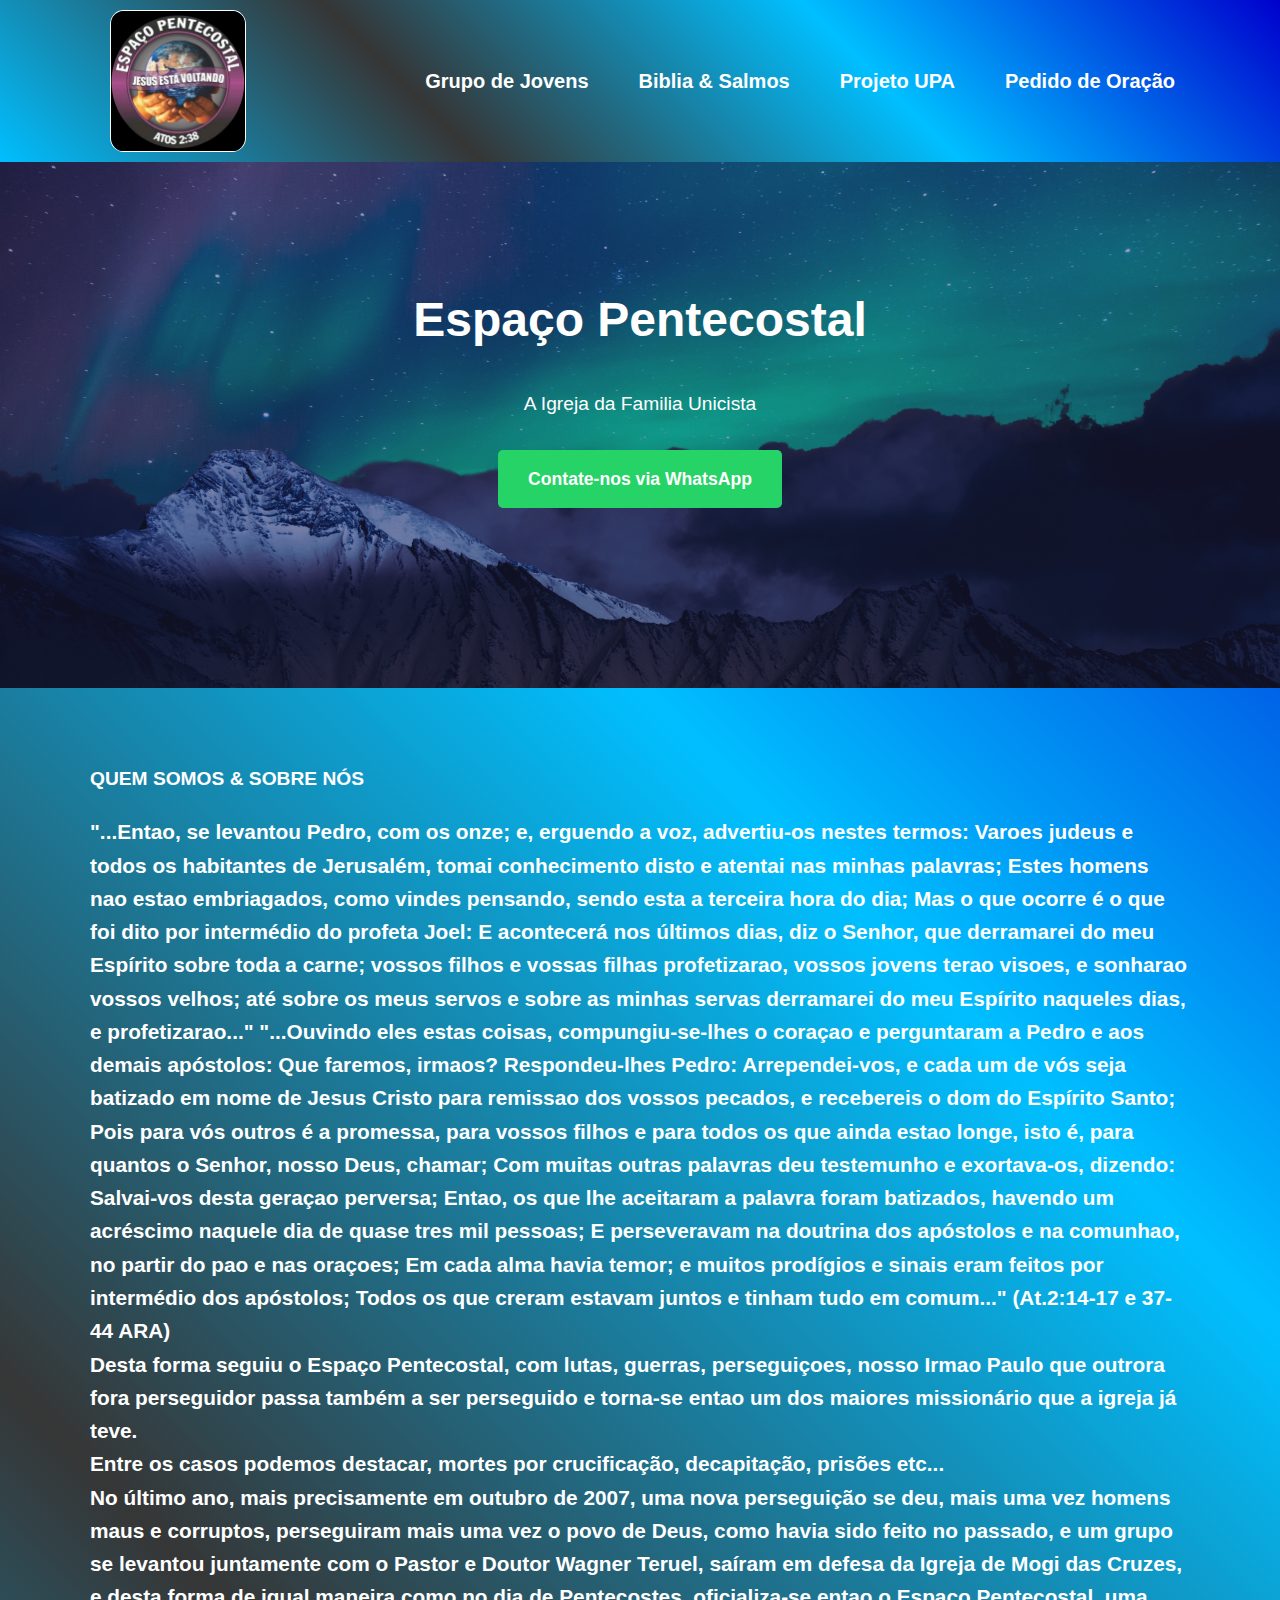
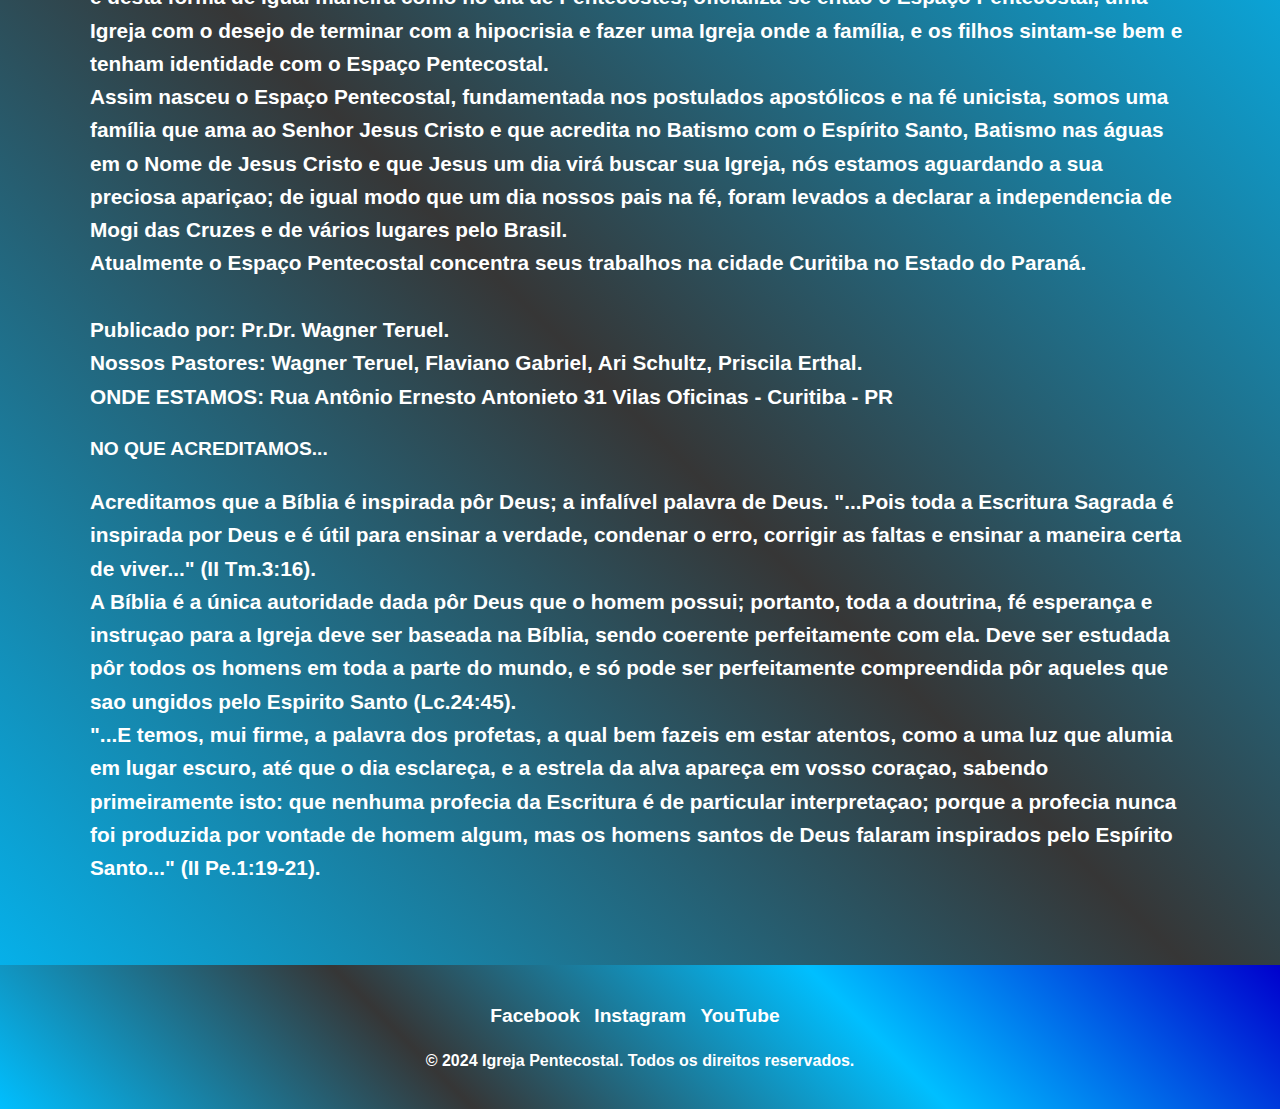
==== index.html @ dd47443b "primeiro upluad" ====
<!DOCTYPE html>
<html lang="pt-br">
<head>
    <meta charset="UTF-8">
    <meta name="viewport" content="width=device-width, initial-scale=1.0">
    <meta name="description" content="Espaço Pentecostal - Igreja da Família Unicista em Curitiba, PR. Conheça nossa história, nossas crenças e participe das nossas atividades. Contate-nos via WhatsApp!">
    <meta name="keywords" content="Igreja Pentecostal, Espaço Pentecostal, Igreja Unicista, Curitiba, Família Cristã, Batismo, Espírito Santo, Fé Cristã, Jesus Cristo">
    <meta name="author" content="Espaço Pentecostal">
    <meta property="og:title" content="Espaço Pentecostal - Igreja da Família Unicista em Curitiba">
    <meta property="og:description" content="Participe do Espaço Pentecostal, uma igreja unicista em Curitiba que acredita na família, no batismo com o Espírito Santo, e na volta de Jesus Cristo.">
    <meta property="og:image" content="https://espacopentecostal.vercel.app/imagens/logo.jpeg">
    <meta property="og:url" content="https://espacopentecostal.vercel.app">
    <meta property="og:type" content="website">
    <meta name="twitter:card" content="summary_large_image">
    <meta name="twitter:title" content="Espaço Pentecostal - Igreja da Família Unicista em Curitiba">
    <meta name="twitter:description" content="Conheça o Espaço Pentecostal em Curitiba e participe das nossas atividades religiosas. Contate-nos via WhatsApp!">
    <meta name="twitter:image" content="https://espacopentecostal.vercel.app/imagens/logo.jpeg">
    <title>Espaço Pentecostal</title>
    <link rel="stylesheet" href="styles.css">
    <style>
        /* Estilos gerais */
        body {
            font-family: 'Arial', sans-serif;
            line-height: 1.6;
            margin: 0;
            padding: 0;
            background: linear-gradient(45deg,   #00BFFF, #363636, #00BFFF, #0000CD);
        }

        .container {
            max-width: 1100px;
            margin: 0 auto;
            padding: 0 20px;
        }
         .sobre h2{
            color: white;
            font-size: 1.2em;
         }
         .sobre p{
            color: white;
            font-size: 1.3em;
         }

        header {
            background: linear-gradient(45deg,  #00BFFF, #363636, #00BFFF, #0000CD);
            color: #fff;
            padding: 10px 0;
            width: 100%;
            position: fixed;
            top: 0;
            left: 0;
            z-index: 1000;
        }

        .header-content {
            display: flex;
            align-items: center;
            justify-content: space-between;
        }

        header img {
            height: 140px; /* Tamanho ajustado para o logo */
            margin-left: 20px;
            border-radius: 10%;
            border: 1px solid white;
        }

        nav ul {
            list-style-type: none;
            margin: 0;
            padding: 0;
            display: flex;
        }

        nav ul li {
            margin-left: 20px;
        }

        nav ul li a {
            color: #fff;
            text-decoration: none;
            font-weight: bold;
            font-size: 20px;
            padding: 10px 15px;
            transition: background-color 0.3s ease;
        }

        nav ul li a:hover {
            background-color: #555;
        }

        .banner {
            background-image: url('./images/banner.png');
            background-size: cover;
            background-position: center;
            color: #fff;
            text-align: center;
            padding: 180px 0;
            margin-top: 70px; /* Espaço para o header fixo */
        }

        .banner h1 {
            font-size: 3em;
            margin-bottom: 30px;
            color: white;
        }

        .banner p {
            font-size: 1.2em;
            margin-bottom: 30px;
            color: white;
        }

        .whatsapp-button {
            display: inline-block;
            background-color: #25D366;
            color: #fff;
            font-size: 1.1em;
            font-weight: bold;
            padding: 15px 30px;
            text-decoration: none;
            border-radius: 5px;
            transition: background-color 0.3s ease;
        }

        .whatsapp-button:hover {
            background-color: #128C7E;
        }

        /* Estilos adicionais conforme necessário */
        section {
            padding: 60px 0;
        }

        footer {
            background: linear-gradient(45deg,   #00BFFF, #363636, #00BFFF, #0000CD);
            color: #fff;
            padding: 20px 0;
            text-align: center;
            position: relative;
            bottom: 0;
            width: 100%;
        }

        .social-links {
            list-style-type: none;
            padding: 0;
            margin-bottom: 10px;
        }

        .social-links li {
            display: inline-block;
            margin-right: 10px;
        }

        .social-links li a {
            color: #fff;
            text-decoration: none;
            font-size: 1.2em;
            font-weight: bold;
            transition: color 0.3s ease;
        }

        .social-links li a:hover {
            color: #bbb;
        }

        /* Estilos responsivos */
        @media (max-width: 768px) {
            .header-content {
                flex-direction: column;
                align-items: center;
            }

            header img {
                height: 150px; /* Aumentando o tamanho do logo na versão mobile */
            }

            nav ul {
                flex-direction: column;
                align-items: center;
            }

            nav ul li {
                margin-left: 0;
                margin-top: 10px;
            }
            nav ul li a{
                font-size: 1.3em;
                font-weight: bold;
            }
              .banner {
        padding: 240px 20px 150px; /* Aumentar o padding superior */
    }
            .banner h1 {
                font-size: 2.5em;
            }
            .banner{
                margin-top: 140px;
            }
            .banner p {
                font-size: 1.4em;
                font-weight: bold;
            }

            .whatsapp-button {
                font-size: 1.2em;
                padding: 10px 20px;
                font-weight: bold;
            }
            .whatsapp-button a{
                font-weight: bold;
            }
        }
    </style>
</head>
<body>
    <header>
        <div class="container header-content">
            <img src="images/logo.jpeg" alt="Logo da Igreja Pentecostal">
            <nav>
                <ul>
                    <li><a href="jovens.html">Grupo de Jovens</a></li>
                     <li><a href="https://www.bibliaon.com/">Biblia & Salmos</a></li>
                    <li><a href="upa.html">Projeto UPA</a></li>
                    <li><a href="oracao.html">Pedido de Oração</a></li>
                </ul>
            </nav>
        </div>
    </header>

    <section id="inicio" class="banner">
        <div class="container">
            <h1>Espaço Pentecostal</h1>
            <p>A Igreja da Familia Unicista</p>
            <a href="https://wa.me/554187251723" class="whatsapp-button"><strong>Contate-nos via WhatsApp</strong></a>
        </div>
    </section>

    <section id="sobre" class="sobre">
        <div class="container">
            <h2>QUEM SOMOS & SOBRE NÓS</h2>
            <p><b>"...Entao, se levantou Pedro, com os onze; e, erguendo a voz, advertiu-os nestes termos: Varoes judeus e todos os habitantes de Jerusalém, tomai conhecimento disto e atentai nas minhas palavras; Estes homens nao estao embriagados, como vindes pensando, sendo esta a terceira hora do dia; Mas o que ocorre é o que foi dito por intermédio do profeta Joel: E acontecerá nos últimos dias, diz o Senhor, que derramarei do meu Espírito sobre toda a carne; vossos filhos e vossas filhas profetizarao, vossos jovens terao visoes, e sonharao vossos velhos; até sobre os meus servos e sobre as minhas servas derramarei do meu Espírito naqueles dias, e profetizarao..." "...Ouvindo eles estas coisas, compungiu-se-lhes o coraçao e perguntaram a Pedro e aos demais apóstolos: Que faremos, irmaos? Respondeu-lhes Pedro: Arrependei-vos, e cada um de vós seja batizado em nome de Jesus Cristo para remissao dos vossos pecados, e recebereis o dom do Espírito Santo; Pois para vós outros é a promessa, para vossos filhos e para todos os que ainda estao longe, isto é, para quantos o Senhor, nosso Deus, chamar; Com muitas outras palavras deu testemunho e exortava-os, dizendo: Salvai-vos desta geraçao perversa; Entao, os que lhe aceitaram a palavra foram batizados, havendo um acréscimo naquele dia de quase tres mil pessoas; E perseveravam na doutrina dos apóstolos e na comunhao, no partir do pao e nas oraçoes; Em cada alma havia temor; e muitos prodígios e sinais eram feitos por intermédio dos apóstolos; Todos os que creram estavam juntos e tinham tudo em comum..." (At.2:14-17 e 37-44 ARA)</br>

            Desta forma seguiu o Espaço Pentecostal, com lutas, guerras, perseguiçoes, nosso Irmao Paulo que outrora fora perseguidor passa também a ser perseguido e torna-se entao um dos maiores missionário que a igreja já teve.</br>

            Entre os casos podemos destacar, mortes por crucificação, decapitação, prisões etc...</br>

            No último ano, mais precisamente em outubro de 2007, uma nova perseguição se deu, mais uma vez homens maus e corruptos, perseguiram mais uma vez o povo de Deus, como havia sido feito no passado, e um grupo se levantou juntamente com o Pastor e Doutor Wagner Teruel, saíram em defesa da Igreja de Mogi das Cruzes, e desta forma de igual maneira como no dia de Pentecostes, oficializa-se entao o Espaço Pentecostal, uma Igreja com o desejo de terminar com a hipocrisia e fazer uma Igreja onde a família, e os filhos sintam-se bem e tenham identidade com o Espaço Pentecostal.</br>

            Assim nasceu o Espaço Pentecostal, fundamentada nos postulados apostólicos e na fé unicista, somos uma família que ama ao Senhor Jesus Cristo e que acredita no Batismo com o Espírito Santo, Batismo nas águas em o Nome de Jesus Cristo e que Jesus um dia virá buscar sua Igreja, nós estamos aguardando a sua preciosa apariçao; de igual modo que um dia nossos pais na fé, foram levados a declarar a independencia de Mogi das Cruzes e de vários lugares pelo Brasil.</br>

            Atualmente o Espaço Pentecostal concentra seus trabalhos na cidade Curitiba no Estado do Paraná.</br>

            </br>

            Publicado por: Pr.Dr. Wagner Teruel.</br>
            Nossos Pastores: Wagner Teruel, Flaviano Gabriel, Ari Schultz, Priscila Erthal.</br>
                           


            ONDE ESTAMOS: Rua Antônio Ernesto Antonieto 31 Vilas Oficinas - Curitiba - PR</br></p>
            <h2>NO QUE ACREDITAMOS...</h2>
            <p>Acreditamos que a Bíblia é inspirada pôr Deus; a infalível palavra de Deus. "...Pois toda a Escritura Sagrada é inspirada por Deus e é útil para ensinar a verdade, condenar o erro, corrigir as faltas e ensinar a maneira certa de viver..." (II Tm.3:16).</BR>

 

            A Bíblia é a única autoridade dada pôr Deus que o homem possui; portanto, toda a doutrina, fé esperança e instruçao para a Igreja deve ser baseada na Bíblia, sendo coerente perfeitamente com ela. Deve ser estudada pôr todos os homens em toda a parte do mundo, e só pode ser perfeitamente compreendida pôr aqueles que sao ungidos pelo Espirito Santo (Lc.24:45).</br>

            "...E temos, mui firme, a palavra dos profetas, a qual bem fazeis em estar atentos, como a uma luz que alumia em lugar escuro, até que o dia esclareça, e a estrela da alva apareça em vosso coraçao, sabendo primeiramente isto: que nenhuma profecia da Escritura é de particular interpretaçao; porque a profecia nunca foi produzida por vontade de homem algum, mas os homens santos de Deus falaram inspirados pelo Espírito Santo..." (II Pe.1:19-21).<b></p>

        </div>
    </section>

    <!-- Outras seções como Eventos, Contato, etc. -->

    <footer>
        <div class="container">
            <ul class="social-links">
                <li><a href="https://www.facebook.com/espacopentecostal?mibextid=qi2Omg&rdid=CN5xt7NSAdvF1XGY&share_url=https%3A%2F%2Fwww.facebook.com%2Fshare%2FQw2K4eEjnWtAxJ1s%2F%3Fmibextid%3Dqi2Omg">Facebook</a></li>
                <li><a href="https://www.instagram.com/espacopentecostal?igsh=MWxrcHk2eGZkbDVtMw==">Instagram</a></li>
                <li><a href="https://www.youtube.com/@espacopentecostal5016">YouTube</a></li>
            </ul>
            <p>&copy; 2024 Igreja Pentecostal. Todos os direitos reservados.</p>
        </div>
    </footer>

    <script src="script.js"></script>
</body>
</html>
---- styles.css ----
/* Estilos gerais */
body {
    font-family: 'Arial', sans-serif;
    line-height: 1.6;
    margin: 0;
    padding: 0;
    background-color: #f2f2f2;
}

.container {
    max-width: 1100px;
    margin: 0 auto;
    padding: 0 20px;
}

header {
    background-color: linear-gradient(45deg, #000000, #363636, #00BFFF,#0000CD);
    color: #fff;
    padding: 10px 0;
    position: fixed;
    width: 100%;
    top: 0;
    z-index: 1000;
}

header img {
    height: 140px; /* Ajuste conforme o tamanho do seu logo */
    margin-left: 20px;
    border-radius: 10%;
    border: 1px solid white;
}

nav ul {
    list-style-type: none;
    margin: 0;
    padding: 0;
    text-align: right;
}

nav ul li {
    display: inline;
    margin-left: 20px;
}

nav ul li a {
    color: #fff;
    text-decoration: none;
    
    font-weight: bold;
    padding: 10px 15px;
    transition: background-color 0.3s ease;
}

nav ul li a:hover {
    background-color: #555;
}

.banner {
    background-image: url('./images/banner.png');
    background-size: cover;
    background-position: center;
    color: #fff;
    text-align: center;
    padding: 180px 0;
}

.banner h1 {
    font-size: 3em;
    margin-bottom: 30px;
    color: white;
}

.banner p {
    font-size: 1.2em;
    margin-bottom: 30px;
    color: white;
}

.whatsapp-button {
    display: inline-block;
    background-color: #25D366;
    color: #fff;
    font-size: 1.1em;
    padding: 15px 30px;
    text-decoration: none;
    border-radius: 5px;
    transition: background-color 0.3s ease;
}

.whatsapp-button:hover {
    background-color: #128C7E;
}

/* Estilos adicionais conforme necessário */

footer {
    background-color: #00008B;
    color: #fff;
    padding: 20px 0;
    text-align: center;
    position: relative;
    bottom: 0;
    width: 100%;
}

.social-links {
    list-style-type: none;
    padding: 0;
}

.social-links li {
    display: inline-block;
    margin-right: 10px;
}

.social-links li a {
    color: #fff;
    text-decoration: none;
    font-size: 1.2em;
    transition: color 0.3s ease;
}

.social-links li a:hover {
    color: #bbb;
}
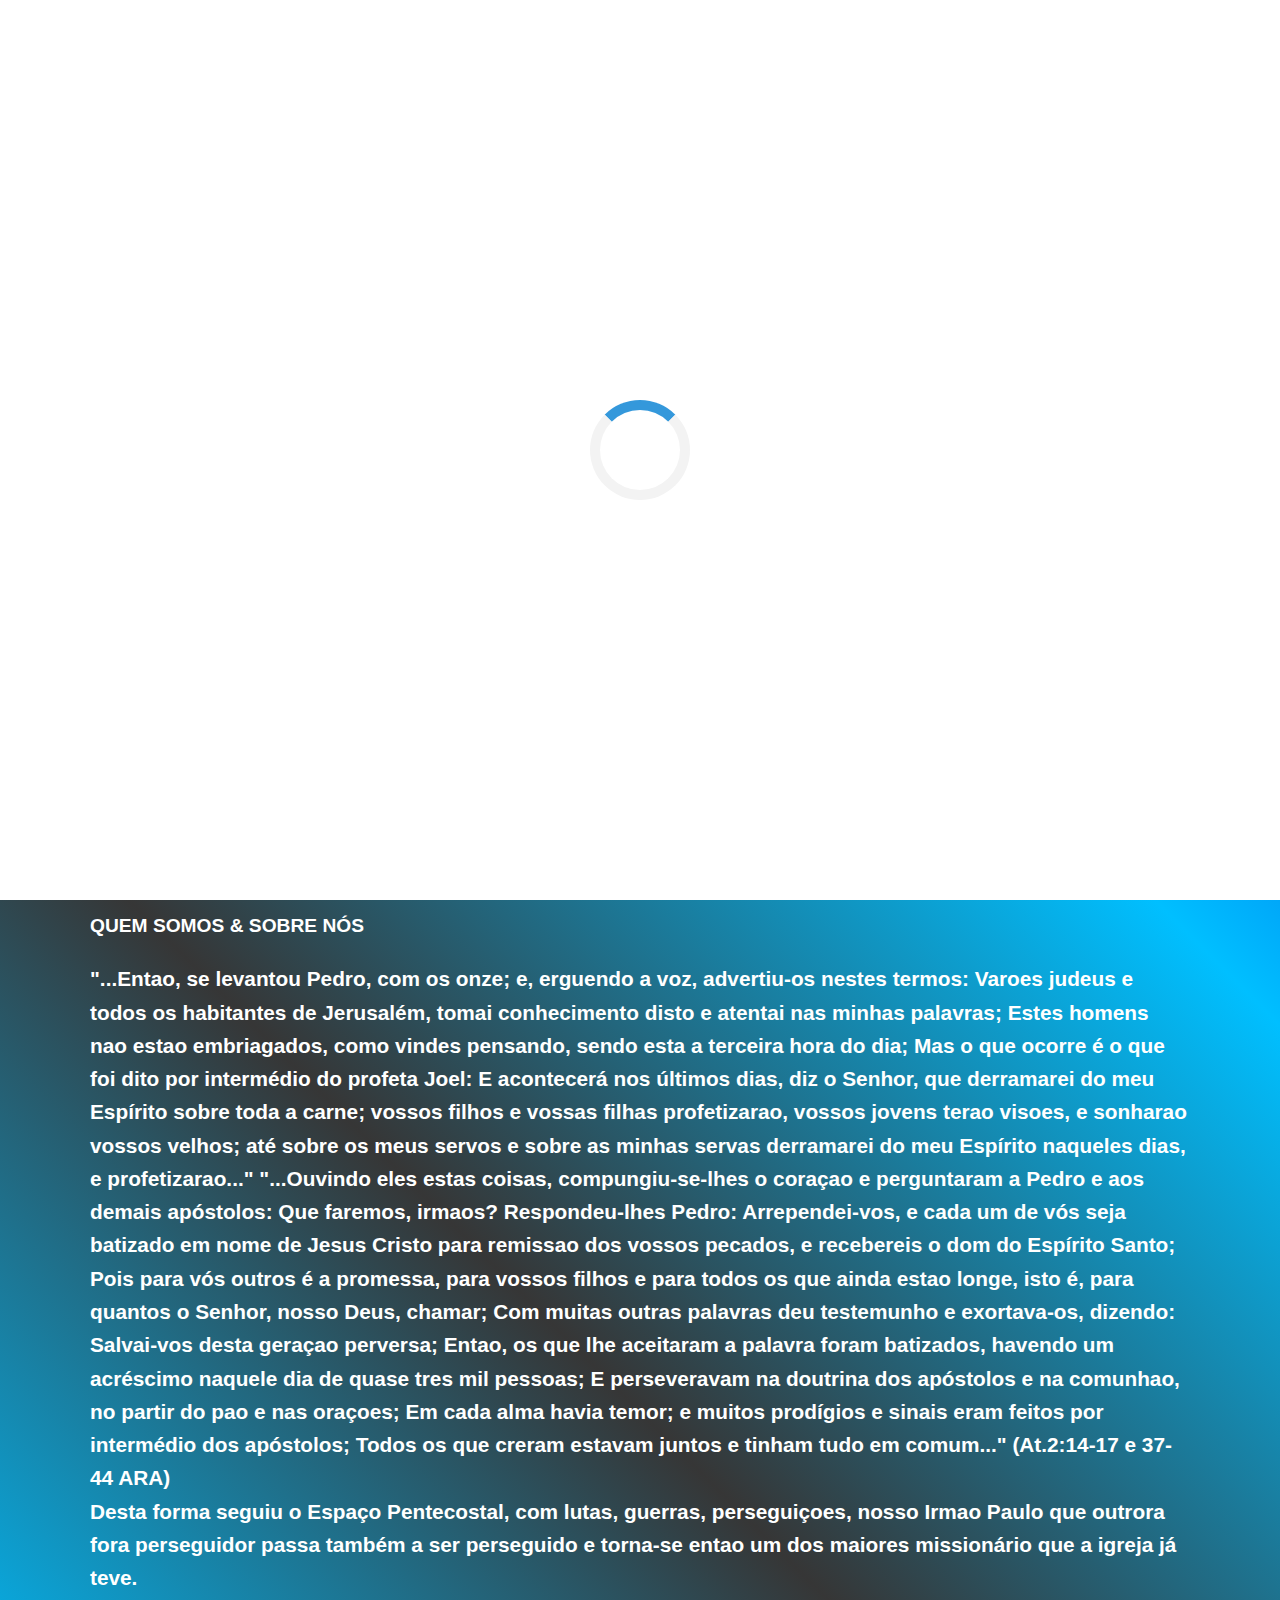
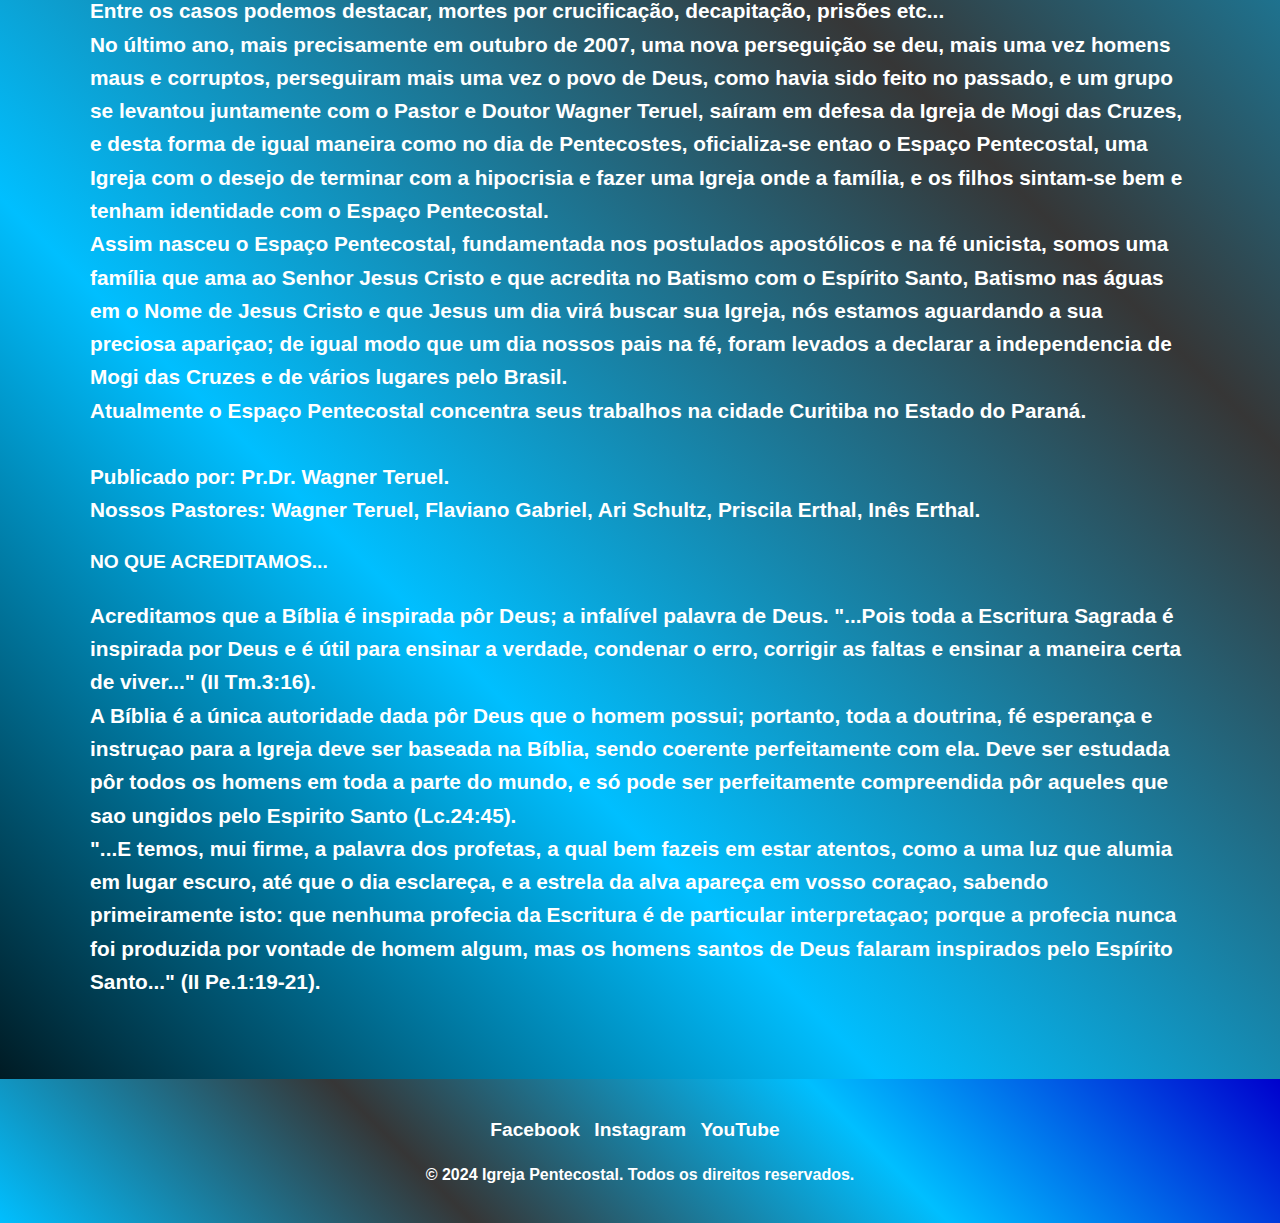
==== commit 70c55af7: "Update index.html" ====
--- a/index.html
+++ b/index.html
@@ -24,7 +24,7 @@
             line-height: 1.6;
             margin: 0;
             padding: 0;
-            background: linear-gradient(45deg,   #00BFFF, #363636, #00BFFF, #0000CD);
+            background: linear-gradient(45deg,   #000000, #00BFFF, #363636, #00BFFF, #0000CD);
         }
 
         .container {
@@ -127,6 +127,38 @@
             background-color: #128C7E;
         }
 
+        /* Loader CSS */
+       .loader-container {
+    position: fixed;
+    top: 0;
+    left: 0;
+    width: 100%;
+    height: 100%;
+    background-color: #fff;
+    display: flex;
+    align-items: center;
+    justify-content: center;
+    z-index: 10000;
+}
+
+.loader {
+    border: 10px solid #f3f3f3;
+    border-radius: 50%;
+    border-top: 10px solid #3498db;
+    width: 80px;
+    height: 80px;
+    animation: spin 1.4s linear;
+}
+
+@keyframes spin {
+    0% {
+        transform: rotate(0deg);
+    }
+
+    100% {
+        transform: rotate(360deg);
+    }
+}
         /* Estilos adicionais conforme necessário */
         section {
             padding: 60px 0;
@@ -215,6 +247,9 @@
     </style>
 </head>
 <body>
+    <div class="loader-container">
+        <div class="loader"></div>
+    </div>
     <header>
         <div class="container header-content">
             <img src="images/logo.jpeg" alt="Logo da Igreja Pentecostal">
@@ -224,6 +259,7 @@
                      <li><a href="https://www.bibliaon.com/">Biblia & Salmos</a></li>
                     <li><a href="upa.html">Projeto UPA</a></li>
                     <li><a href="oracao.html">Pedido de Oração</a></li>
+                    <li><a href="retiro.html">Nosso Retiro</a></li>
                 </ul>
             </nav>
         </div>
@@ -239,6 +275,8 @@
 
     <section id="sobre" class="sobre">
         <div class="container">
+            <h2>ONDE NÓS ESTAMOS</h2>
+            <P><B>Rua Antônio Ernesto Antonieto 31 Vilas Oficinas - Curitiba - PR<B></P><BR>
             <h2>QUEM SOMOS & SOBRE NÓS</h2>
             <p><b>"...Entao, se levantou Pedro, com os onze; e, erguendo a voz, advertiu-os nestes termos: Varoes judeus e todos os habitantes de Jerusalém, tomai conhecimento disto e atentai nas minhas palavras; Estes homens nao estao embriagados, como vindes pensando, sendo esta a terceira hora do dia; Mas o que ocorre é o que foi dito por intermédio do profeta Joel: E acontecerá nos últimos dias, diz o Senhor, que derramarei do meu Espírito sobre toda a carne; vossos filhos e vossas filhas profetizarao, vossos jovens terao visoes, e sonharao vossos velhos; até sobre os meus servos e sobre as minhas servas derramarei do meu Espírito naqueles dias, e profetizarao..." "...Ouvindo eles estas coisas, compungiu-se-lhes o coraçao e perguntaram a Pedro e aos demais apóstolos: Que faremos, irmaos? Respondeu-lhes Pedro: Arrependei-vos, e cada um de vós seja batizado em nome de Jesus Cristo para remissao dos vossos pecados, e recebereis o dom do Espírito Santo; Pois para vós outros é a promessa, para vossos filhos e para todos os que ainda estao longe, isto é, para quantos o Senhor, nosso Deus, chamar; Com muitas outras palavras deu testemunho e exortava-os, dizendo: Salvai-vos desta geraçao perversa; Entao, os que lhe aceitaram a palavra foram batizados, havendo um acréscimo naquele dia de quase tres mil pessoas; E perseveravam na doutrina dos apóstolos e na comunhao, no partir do pao e nas oraçoes; Em cada alma havia temor; e muitos prodígios e sinais eram feitos por intermédio dos apóstolos; Todos os que creram estavam juntos e tinham tudo em comum..." (At.2:14-17 e 37-44 ARA)</br>
 
@@ -255,11 +293,8 @@
             </br>
 
             Publicado por: Pr.Dr. Wagner Teruel.</br>
-            Nossos Pastores: Wagner Teruel, Flaviano Gabriel, Ari Schultz, Priscila Erthal.</br>
-                           
-
-
-            ONDE ESTAMOS: Rua Antônio Ernesto Antonieto 31 Vilas Oficinas - Curitiba - PR</br></p>
+            Nossos Pastores: Wagner Teruel, Flaviano Gabriel, Ari Schultz, Priscila Erthal, Inês Erthal.</br>
+                           </p>
             <h2>NO QUE ACREDITAMOS...</h2>
             <p>Acreditamos que a Bíblia é inspirada pôr Deus; a infalível palavra de Deus. "...Pois toda a Escritura Sagrada é inspirada por Deus e é útil para ensinar a verdade, condenar o erro, corrigir as faltas e ensinar a maneira certa de viver..." (II Tm.3:16).</BR>
 
@@ -285,6 +320,16 @@
         </div>
     </footer>
 
-    <script src="script.js"></script>
+
+    <script>
+         window.addEventListener('load', function() {
+        setTimeout(function() {
+            const loaderContainer = document.querySelector('.loader-container');
+            if (loaderContainer) {
+                loaderContainer.style.display = 'none';
+            }
+        }, 1400); // 1.4 segundos
+    });
+    </script>
 </body>
 </html>
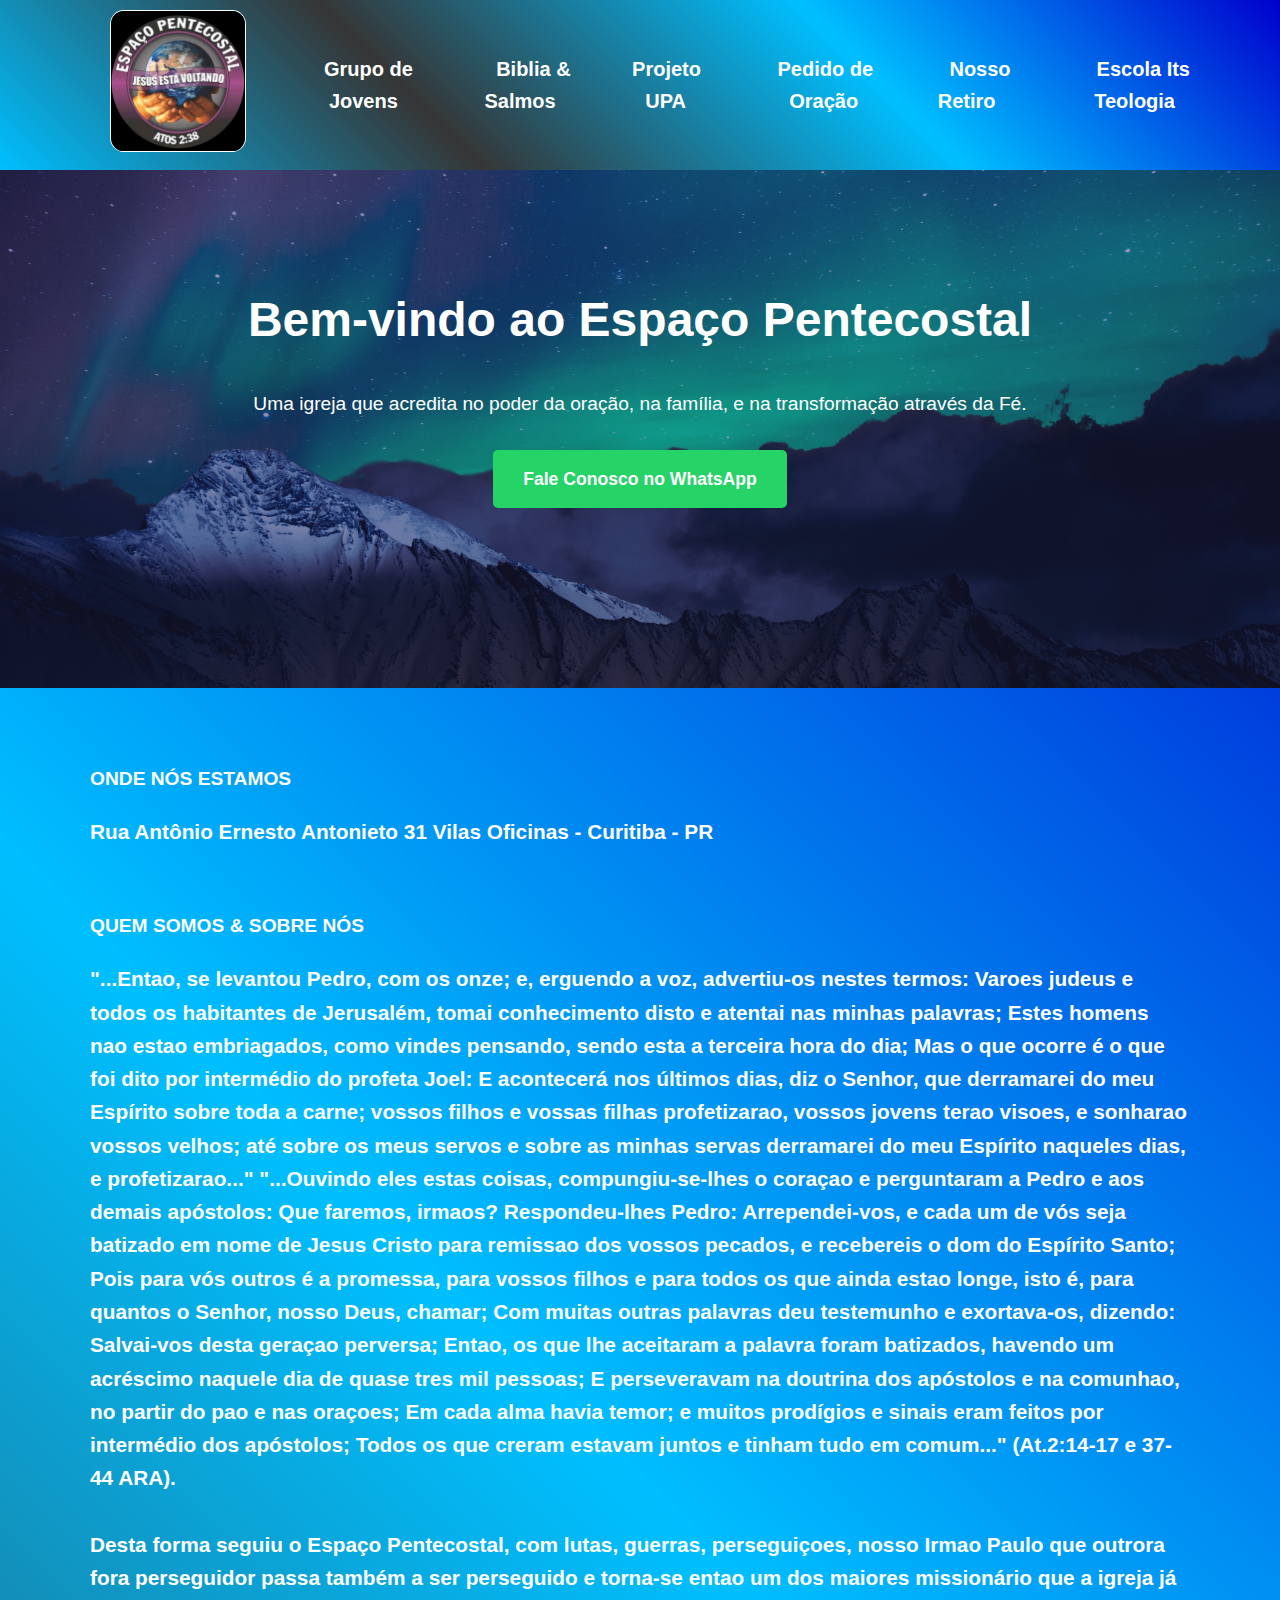
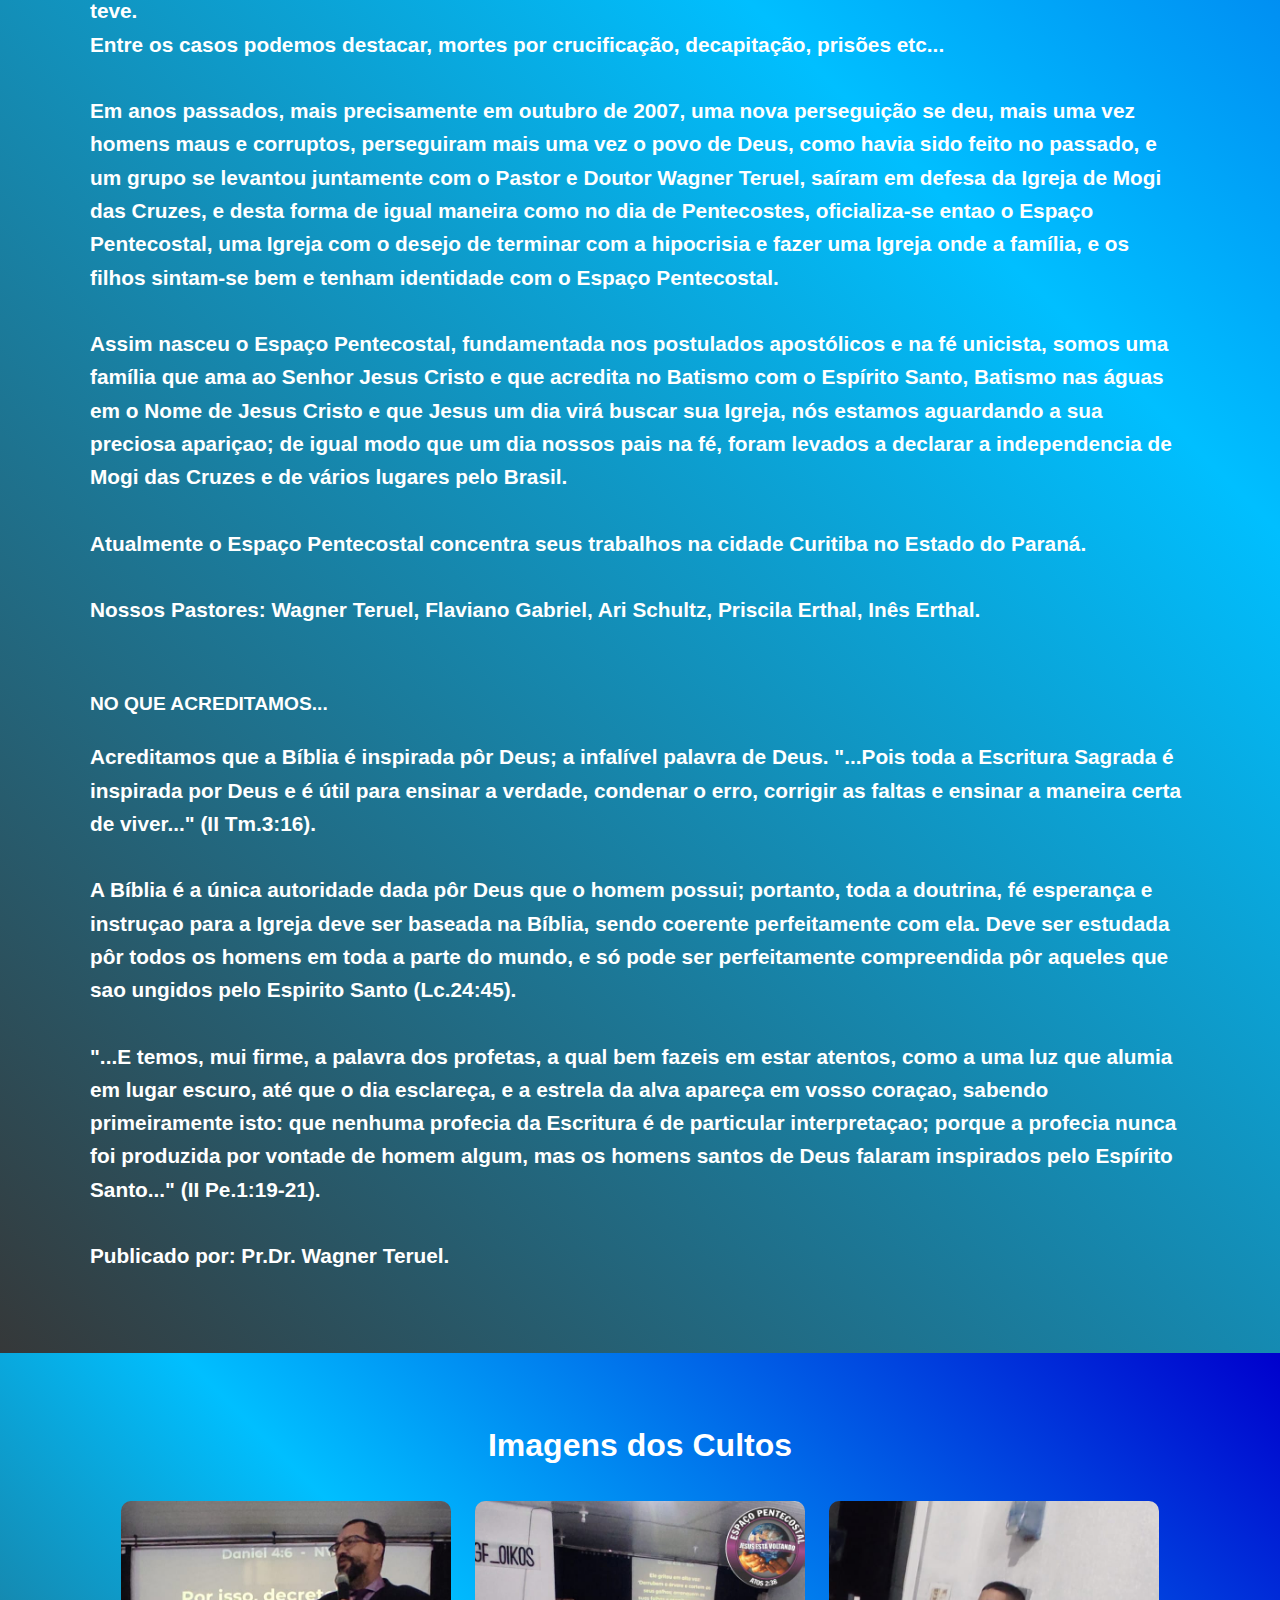
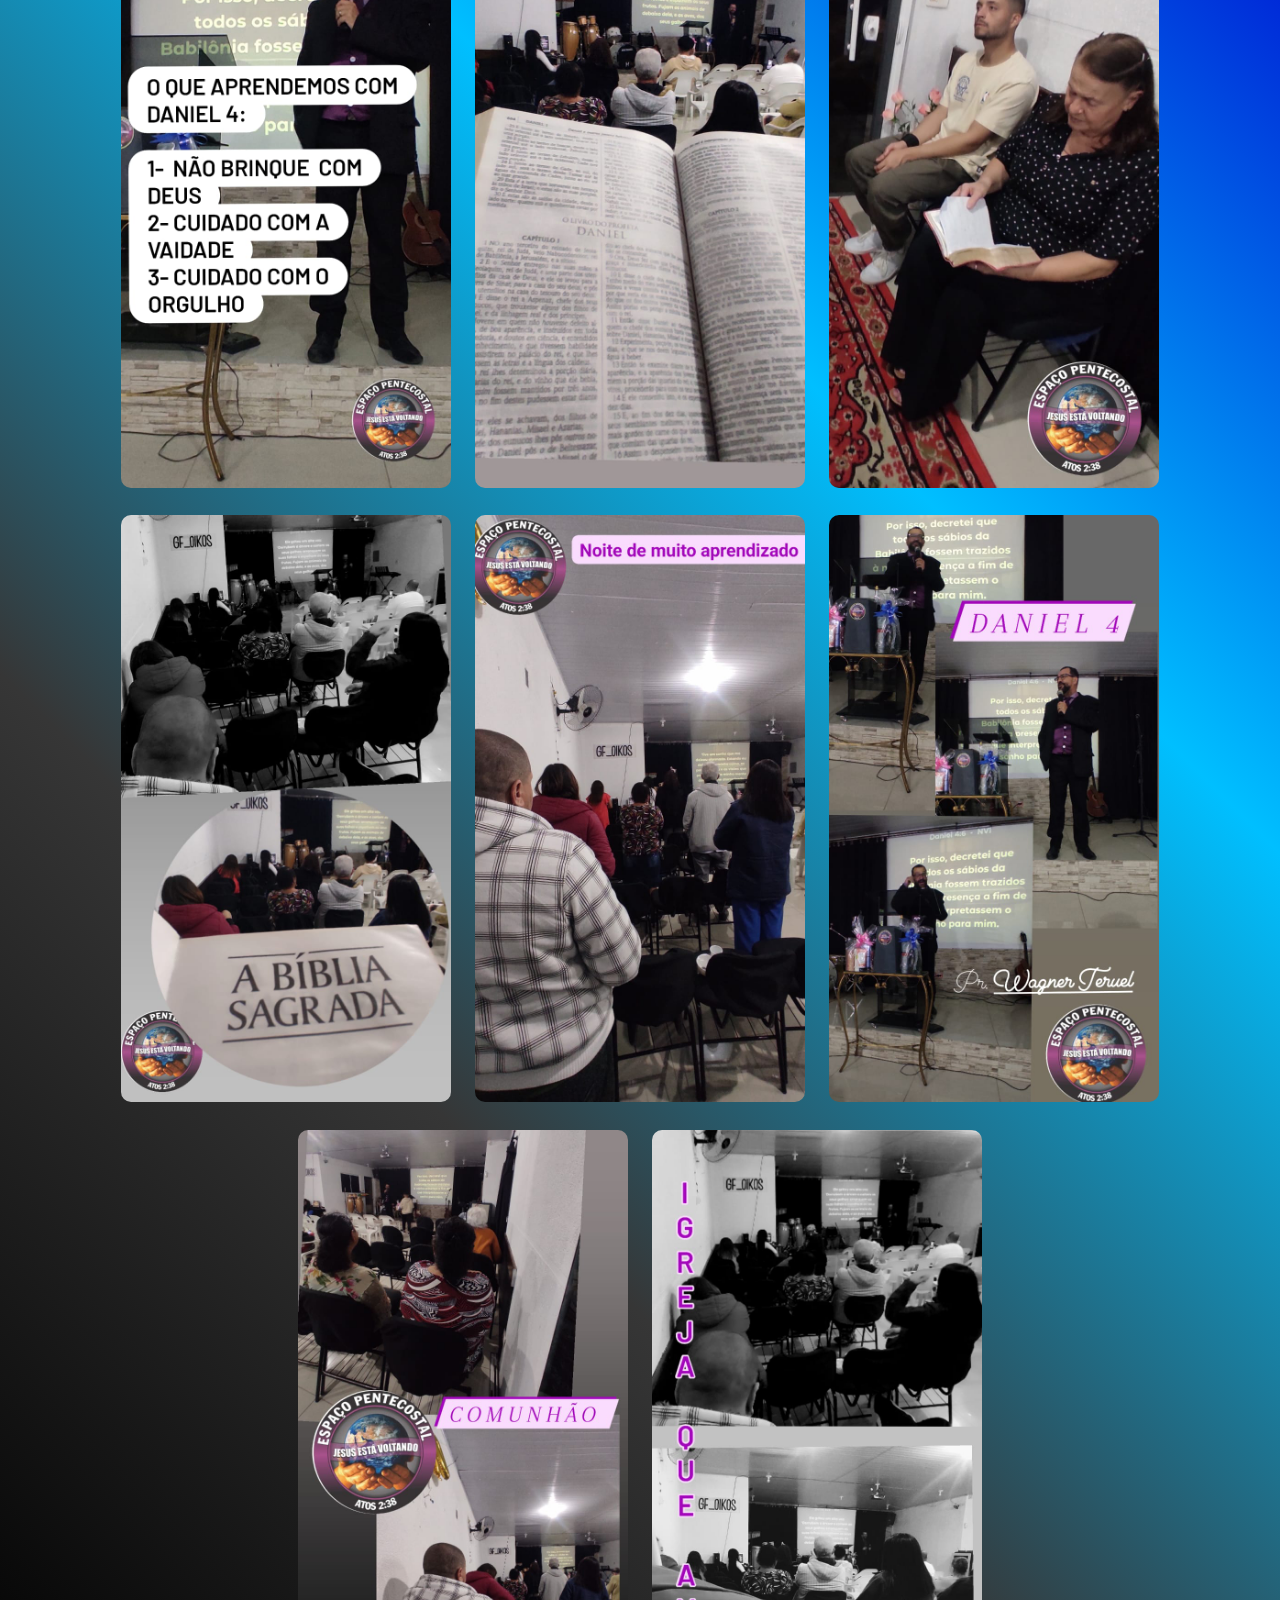
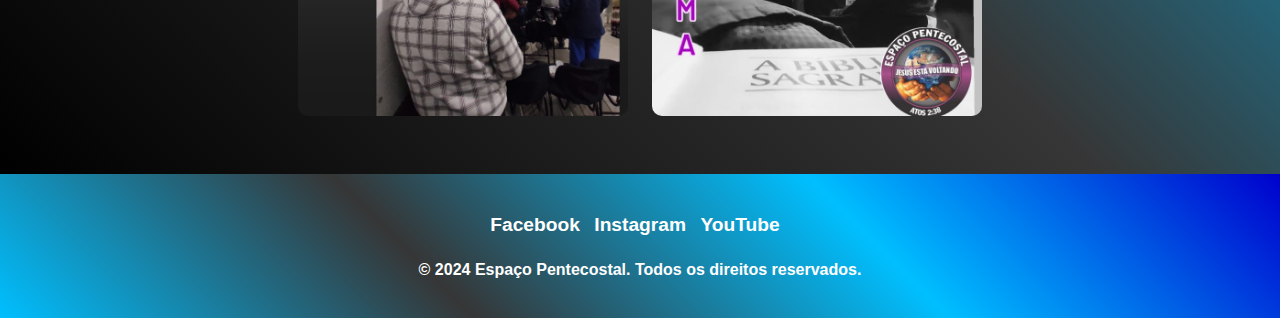
==== commit 47f279ff: "Update index.html" ====
--- a/index.html
+++ b/index.html
@@ -8,13 +8,13 @@
     <meta name="author" content="Espaço Pentecostal">
     <meta property="og:title" content="Espaço Pentecostal - Igreja da Família Unicista em Curitiba">
     <meta property="og:description" content="Participe do Espaço Pentecostal, uma igreja unicista em Curitiba que acredita na família, no batismo com o Espírito Santo, e na volta de Jesus Cristo.">
-    <meta property="og:image" content="https://espacopentecostal.vercel.app/imagens/logo.jpeg">
+    <meta property="og:image" content="https://espacopentecostal.vercel.app/images/logo.jpeg">
     <meta property="og:url" content="https://espacopentecostal.vercel.app">
     <meta property="og:type" content="website">
     <meta name="twitter:card" content="summary_large_image">
     <meta name="twitter:title" content="Espaço Pentecostal - Igreja da Família Unicista em Curitiba">
     <meta name="twitter:description" content="Conheça o Espaço Pentecostal em Curitiba e participe das nossas atividades religiosas. Contate-nos via WhatsApp!">
-    <meta name="twitter:image" content="https://espacopentecostal.vercel.app/imagens/logo.jpeg">
+    <meta name="twitter:image" content="https://espacopentecostal.vercel.app/images/logo.jpeg">
     <title>Espaço Pentecostal</title>
     <link rel="stylesheet" href="styles.css">
     <style>
@@ -24,7 +24,7 @@
             line-height: 1.6;
             margin: 0;
             padding: 0;
-            background: linear-gradient(45deg,   #000000, #00BFFF, #363636, #00BFFF, #0000CD);
+            background: linear-gradient(45deg,  #00BFFF, #363636, #00BFFF, #0000CD);
         }
 
         .container {
@@ -32,14 +32,16 @@
             margin: 0 auto;
             padding: 0 20px;
         }
-         .sobre h2{
+        
+        .sobre h2{
             color: white;
             font-size: 1.2em;
-         }
-         .sobre p{
+        }
+        
+        .sobre p{
             color: white;
             font-size: 1.3em;
-         }
+        }
 
         header {
             background: linear-gradient(45deg,  #00BFFF, #363636, #00BFFF, #0000CD);
@@ -128,44 +130,45 @@
         }
 
         /* Loader CSS */
-       .loader-container {
-    position: fixed;
-    top: 0;
-    left: 0;
-    width: 100%;
-    height: 100%;
-    background-color: #fff;
-    display: flex;
-    align-items: center;
-    justify-content: center;
-    z-index: 10000;
-}
-
-.loader {
-    border: 10px solid #f3f3f3;
-    border-radius: 50%;
-    border-top: 10px solid #3498db;
-    width: 80px;
-    height: 80px;
-    animation: spin 1.4s linear;
-}
-
-@keyframes spin {
-    0% {
-        transform: rotate(0deg);
-    }
-
-    100% {
-        transform: rotate(360deg);
-    }
-}
+        .loader-container {
+            position: fixed;
+            top: 0;
+            left: 0;
+            width: 100%;
+            height: 100%;
+            background-color: #fff;
+            display: flex;
+            align-items: center;
+            justify-content: center;
+            z-index: 10000;
+        }
+
+        .loader {
+            border: 10px solid #f3f3f3;
+            border-radius: 50%;
+            border-top: 10px solid #3498db;
+            width: 80px;
+            height: 80px;
+            animation: spin 1.4s linear;
+        }
+
+        @keyframes spin {
+            0% {
+                transform: rotate(0deg);
+            }
+
+            100% {
+                transform: rotate(360deg);
+            }
+        }
+
         /* Estilos adicionais conforme necessário */
         section {
             padding: 60px 0;
         }
 
         footer {
-            background: linear-gradient(45deg,   #00BFFF, #363636, #00BFFF, #0000CD);
+            background: linear-gradient(45deg, #00BFFF, #363636, #00BFFF, #0000CD);
             color: #fff;
             padding: 20px 0;
             text-align: center;
@@ -197,11 +200,65 @@
             color: #bbb;
         }
 
+        /* Estilos para a galeria */
+        .galeria {
+            padding: 40px 0;
+            text-align: center;
+            background: linear-gradient(45deg, #000000, #363636, #00BFFF, #0000CD);
+        }
+
+        .galeria h2 {
+            color: white;
+            font-size: 2em;
+            margin-bottom: 20px;
+        }
+
+        .galeria img {
+            width: 30%;
+            margin: 10px;
+            border-radius: 10px;
+            cursor: pointer;
+            transition: transform 0.3s ease;
+        }
+
+        .galeria img:hover {
+            transform: scale(1.05);
+        }
+
+        /* Modal */
+        .modal {
+            display: none;
+            position: fixed;
+            z-index: 1001;
+            padding-top: 60px;
+            left: 0;
+            top: 0;
+            width: 100%;
+            height: 100%;
+            overflow: auto;
+            background-color: rgba(0, 0, 0, 0.9);
+        }
+
+        .modal-content {
+            margin: auto;
+            display: block;
+            width: 80%;
+            max-width: 700px;
+        }
+
+        .modal-content, .close {
+            animation: zoom 0.6s;
+        }
+
         /* Estilos responsivos */
         @media (max-width: 768px) {
             .header-content {
                 flex-direction: column;
                 align-items: center;
+
+            }
+            header{
+                position: relative;
             }
 
             header img {
@@ -217,19 +274,22 @@
                 margin-left: 0;
                 margin-top: 10px;
             }
-            nav ul li a{
+
+            nav ul li a {
                 font-size: 1.3em;
                 font-weight: bold;
             }
-              .banner {
-        padding: 240px 20px 150px; /* Aumentar o padding superior */
-    }
+
+            .banner {
+                margin-top: -60px;
+            }
+
             .banner h1 {
                 font-size: 2.5em;
             }
-            .banner{
-                margin-top: 140px;
-            }
+
+            
+
             .banner p {
                 font-size: 1.4em;
                 font-weight: bold;
@@ -240,19 +300,31 @@
                 padding: 10px 20px;
                 font-weight: bold;
             }
-            .whatsapp-button a{
+
+            .whatsapp-button a {
                 font-weight: bold;
+            }
+
+            .galeria img {
+                width: 60%;
+
+            }
+
+            .modal-content {
+                width: 60%;
             }
         }
     </style>
 </head>
 <body>
+    <!-- Loader -->
     <div class="loader-container">
         <div class="loader"></div>
     </div>
+
     <header>
         <div class="container header-content">
-            <img src="images/logo.jpeg" alt="Logo da Igreja Pentecostal">
+            <a href="https://espacopentecostal.vercel.app"><img src="images/logo.jpeg" alt="Espaço Pentecostal"></a>
             <nav>
                 <ul>
                     <li><a href="jovens.html">Grupo de Jovens</a></li>
@@ -260,54 +332,71 @@
                     <li><a href="upa.html">Projeto UPA</a></li>
                     <li><a href="oracao.html">Pedido de Oração</a></li>
                     <li><a href="retiro.html">Nosso Retiro</a></li>
+                    <li><a href="https://www.itsteologia.com.br/">Escola Its Teologia</a></li>
                 </ul>
             </nav>
         </div>
     </header>
 
-    <section id="inicio" class="banner">
+    <section class="banner" id="home">
         <div class="container">
-            <h1>Espaço Pentecostal</h1>
-            <p>A Igreja da Familia Unicista</p>
-            <a href="https://wa.me/554187251723" class="whatsapp-button"><strong>Contate-nos via WhatsApp</strong></a>
+            <h1>Bem-vindo ao Espaço Pentecostal</h1>
+            <p>Uma igreja que acredita no poder da oração, na família, e na transformação através da Fé.</p>
+            <a href="https://wa.me/554187251723" class="whatsapp-button">Fale Conosco no WhatsApp</a>
         </div>
     </section>
 
-    <section id="sobre" class="sobre">
+    <section class="sobre" id="sobre">
         <div class="container">
+           
             <h2>ONDE NÓS ESTAMOS</h2>
-            <P><B>Rua Antônio Ernesto Antonieto 31 Vilas Oficinas - Curitiba - PR<B></P><BR>
+            <P><b>Rua Antônio Ernesto Antonieto 31 Vilas Oficinas - Curitiba - PR<b></P><BR>
             <h2>QUEM SOMOS & SOBRE NÓS</h2>
-            <p><b>"...Entao, se levantou Pedro, com os onze; e, erguendo a voz, advertiu-os nestes termos: Varoes judeus e todos os habitantes de Jerusalém, tomai conhecimento disto e atentai nas minhas palavras; Estes homens nao estao embriagados, como vindes pensando, sendo esta a terceira hora do dia; Mas o que ocorre é o que foi dito por intermédio do profeta Joel: E acontecerá nos últimos dias, diz o Senhor, que derramarei do meu Espírito sobre toda a carne; vossos filhos e vossas filhas profetizarao, vossos jovens terao visoes, e sonharao vossos velhos; até sobre os meus servos e sobre as minhas servas derramarei do meu Espírito naqueles dias, e profetizarao..." "...Ouvindo eles estas coisas, compungiu-se-lhes o coraçao e perguntaram a Pedro e aos demais apóstolos: Que faremos, irmaos? Respondeu-lhes Pedro: Arrependei-vos, e cada um de vós seja batizado em nome de Jesus Cristo para remissao dos vossos pecados, e recebereis o dom do Espírito Santo; Pois para vós outros é a promessa, para vossos filhos e para todos os que ainda estao longe, isto é, para quantos o Senhor, nosso Deus, chamar; Com muitas outras palavras deu testemunho e exortava-os, dizendo: Salvai-vos desta geraçao perversa; Entao, os que lhe aceitaram a palavra foram batizados, havendo um acréscimo naquele dia de quase tres mil pessoas; E perseveravam na doutrina dos apóstolos e na comunhao, no partir do pao e nas oraçoes; Em cada alma havia temor; e muitos prodígios e sinais eram feitos por intermédio dos apóstolos; Todos os que creram estavam juntos e tinham tudo em comum..." (At.2:14-17 e 37-44 ARA)</br>
-
+            <p><b>"...Entao, se levantou Pedro, com os onze; e, erguendo a voz, advertiu-os nestes termos: Varoes judeus e todos os habitantes de Jerusalém, tomai conhecimento disto e atentai nas minhas palavras; Estes homens nao estao embriagados, como vindes pensando, sendo esta a terceira hora do dia; Mas o que ocorre é o que foi dito por intermédio do profeta Joel: E acontecerá nos últimos dias, diz o Senhor, que derramarei do meu Espírito sobre toda a carne; vossos filhos e vossas filhas profetizarao, vossos jovens terao visoes, e sonharao vossos velhos; até sobre os meus servos e sobre as minhas servas derramarei do meu Espírito naqueles dias, e profetizarao..." "...Ouvindo eles estas coisas, compungiu-se-lhes o coraçao e perguntaram a Pedro e aos demais apóstolos: Que faremos, irmaos? Respondeu-lhes Pedro: Arrependei-vos, e cada um de vós seja batizado em nome de Jesus Cristo para remissao dos vossos pecados, e recebereis o dom do Espírito Santo; Pois para vós outros é a promessa, para vossos filhos e para todos os que ainda estao longe, isto é, para quantos o Senhor, nosso Deus, chamar; Com muitas outras palavras deu testemunho e exortava-os, dizendo: Salvai-vos desta geraçao perversa; Entao, os que lhe aceitaram a palavra foram batizados, havendo um acréscimo naquele dia de quase tres mil pessoas; E perseveravam na doutrina dos apóstolos e na comunhao, no partir do pao e nas oraçoes; Em cada alma havia temor; e muitos prodígios e sinais eram feitos por intermédio dos apóstolos; Todos os que creram estavam juntos e tinham tudo em comum..." (At.2:14-17 e 37-44 ARA).</br>
+                <br>
             Desta forma seguiu o Espaço Pentecostal, com lutas, guerras, perseguiçoes, nosso Irmao Paulo que outrora fora perseguidor passa também a ser perseguido e torna-se entao um dos maiores missionário que a igreja já teve.</br>
 
             Entre os casos podemos destacar, mortes por crucificação, decapitação, prisões etc...</br>
-
-            No último ano, mais precisamente em outubro de 2007, uma nova perseguição se deu, mais uma vez homens maus e corruptos, perseguiram mais uma vez o povo de Deus, como havia sido feito no passado, e um grupo se levantou juntamente com o Pastor e Doutor Wagner Teruel, saíram em defesa da Igreja de Mogi das Cruzes, e desta forma de igual maneira como no dia de Pentecostes, oficializa-se entao o Espaço Pentecostal, uma Igreja com o desejo de terminar com a hipocrisia e fazer uma Igreja onde a família, e os filhos sintam-se bem e tenham identidade com o Espaço Pentecostal.</br>
-
+            <br>
+
+            Em anos passados, mais precisamente em outubro de 2007, uma nova perseguição se deu, mais uma vez homens maus e corruptos, perseguiram mais uma vez o povo de Deus, como havia sido feito no passado, e um grupo se levantou juntamente com o Pastor e Doutor Wagner Teruel, saíram em defesa da Igreja de Mogi das Cruzes, e desta forma de igual maneira como no dia de Pentecostes, oficializa-se entao o Espaço Pentecostal, uma Igreja com o desejo de terminar com a hipocrisia e fazer uma Igreja onde a família, e os filhos sintam-se bem e tenham identidade com o Espaço Pentecostal.</br>
+            <br>
             Assim nasceu o Espaço Pentecostal, fundamentada nos postulados apostólicos e na fé unicista, somos uma família que ama ao Senhor Jesus Cristo e que acredita no Batismo com o Espírito Santo, Batismo nas águas em o Nome de Jesus Cristo e que Jesus um dia virá buscar sua Igreja, nós estamos aguardando a sua preciosa apariçao; de igual modo que um dia nossos pais na fé, foram levados a declarar a independencia de Mogi das Cruzes e de vários lugares pelo Brasil.</br>
-
+            <br>
             Atualmente o Espaço Pentecostal concentra seus trabalhos na cidade Curitiba no Estado do Paraná.</br>
 
+
             </br>
-
-            Publicado por: Pr.Dr. Wagner Teruel.</br>
             Nossos Pastores: Wagner Teruel, Flaviano Gabriel, Ari Schultz, Priscila Erthal, Inês Erthal.</br>
                            </p>
+                           <br>
             <h2>NO QUE ACREDITAMOS...</h2>
             <p>Acreditamos que a Bíblia é inspirada pôr Deus; a infalível palavra de Deus. "...Pois toda a Escritura Sagrada é inspirada por Deus e é útil para ensinar a verdade, condenar o erro, corrigir as faltas e ensinar a maneira certa de viver..." (II Tm.3:16).</BR>
 
- 
+            <br>
 
             A Bíblia é a única autoridade dada pôr Deus que o homem possui; portanto, toda a doutrina, fé esperança e instruçao para a Igreja deve ser baseada na Bíblia, sendo coerente perfeitamente com ela. Deve ser estudada pôr todos os homens em toda a parte do mundo, e só pode ser perfeitamente compreendida pôr aqueles que sao ungidos pelo Espirito Santo (Lc.24:45).</br>
-
-            "...E temos, mui firme, a palavra dos profetas, a qual bem fazeis em estar atentos, como a uma luz que alumia em lugar escuro, até que o dia esclareça, e a estrela da alva apareça em vosso coraçao, sabendo primeiramente isto: que nenhuma profecia da Escritura é de particular interpretaçao; porque a profecia nunca foi produzida por vontade de homem algum, mas os homens santos de Deus falaram inspirados pelo Espírito Santo..." (II Pe.1:19-21).<b></p>
-
+            <br>
+            "...E temos, mui firme, a palavra dos profetas, a qual bem fazeis em estar atentos, como a uma luz que alumia em lugar escuro, até que o dia esclareça, e a estrela da alva apareça em vosso coraçao, sabendo primeiramente isto: que nenhuma profecia da Escritura é de particular interpretaçao; porque a profecia nunca foi produzida por vontade de homem algum, mas os homens santos de Deus falaram inspirados pelo Espírito Santo..." (II Pe.1:19-21).<br>
+            <br>
+            Publicado por: Pr.Dr. Wagner Teruel.</p>
         </div>
     </section>
 
-    <!-- Outras seções como Eventos, Contato, etc. -->
+    <section class="galeria" id="galeria">
+        <div class="container">
+            <h2>Imagens dos Cultos</h2>
+            
+            <img src="c2.jpeg" alt="Imagem 2">
+            <img src="c3.jpeg" alt="Imagem 3">
+            <img src="c4.jpeg" alt="Imagem 3">
+            <img src="c5.jpeg" alt="Imagem 3">
+            <img src="c6.jpeg" alt="Imagem 3">
+            <img src="c7.jpeg" alt="Imagem 3">
+            <img src="c8.jpeg" alt="Imagem 3">
+            <img src="c9.jpeg" alt="Imagem 3">
+        </div>
+    </section>
 
     <footer>
         <div class="container">
@@ -315,21 +404,41 @@
                 <li><a href="https://www.facebook.com/espacopentecostal?mibextid=qi2Omg&rdid=CN5xt7NSAdvF1XGY&share_url=https%3A%2F%2Fwww.facebook.com%2Fshare%2FQw2K4eEjnWtAxJ1s%2F%3Fmibextid%3Dqi2Omg">Facebook</a></li>
                 <li><a href="https://www.instagram.com/espacopentecostal?igsh=MWxrcHk2eGZkbDVtMw==">Instagram</a></li>
                 <li><a href="https://www.youtube.com/@espacopentecostal5016">YouTube</a></li>
-            </ul>
-            <p>&copy; 2024 Igreja Pentecostal. Todos os direitos reservados.</p>
+            <p>&copy; 2024 Espaço Pentecostal. Todos os direitos reservados.</p>
         </div>
     </footer>
 
-
     <script>
-         window.addEventListener('load', function() {
-        setTimeout(function() {
-            const loaderContainer = document.querySelector('.loader-container');
-            if (loaderContainer) {
-                loaderContainer.style.display = 'none';
-            }
-        }, 1400); // 1.4 segundos
-    });
+        window.addEventListener("load", function () {
+            const loaderContainer = document.querySelector(".loader-container");
+            loaderContainer.style.display = "none";
+        });
+
+        // Scripts para modal
+        const images = document.querySelectorAll('.galeria img');
+        const modal = document.createElement('div');
+        modal.className = 'modal';
+        document.body.appendChild(modal);
+
+        images.forEach(image => {
+            image.addEventListener('click', () => {
+                const modalImg = document.createElement('img');
+                modalImg.className = 'modal-content';
+                modalImg.src = image.src;
+
+                modal.innerHTML = '';
+                modal.appendChild(modalImg);
+                modal.style.display = 'block';
+
+                modalImg.addEventListener('click', () => {
+                    modal.style.display = 'none';
+                });
+            });
+        });
+
+        modal.addEventListener('click', () => {
+            modal.style.display = 'none';
+        });
     </script>
 </body>
 </html>
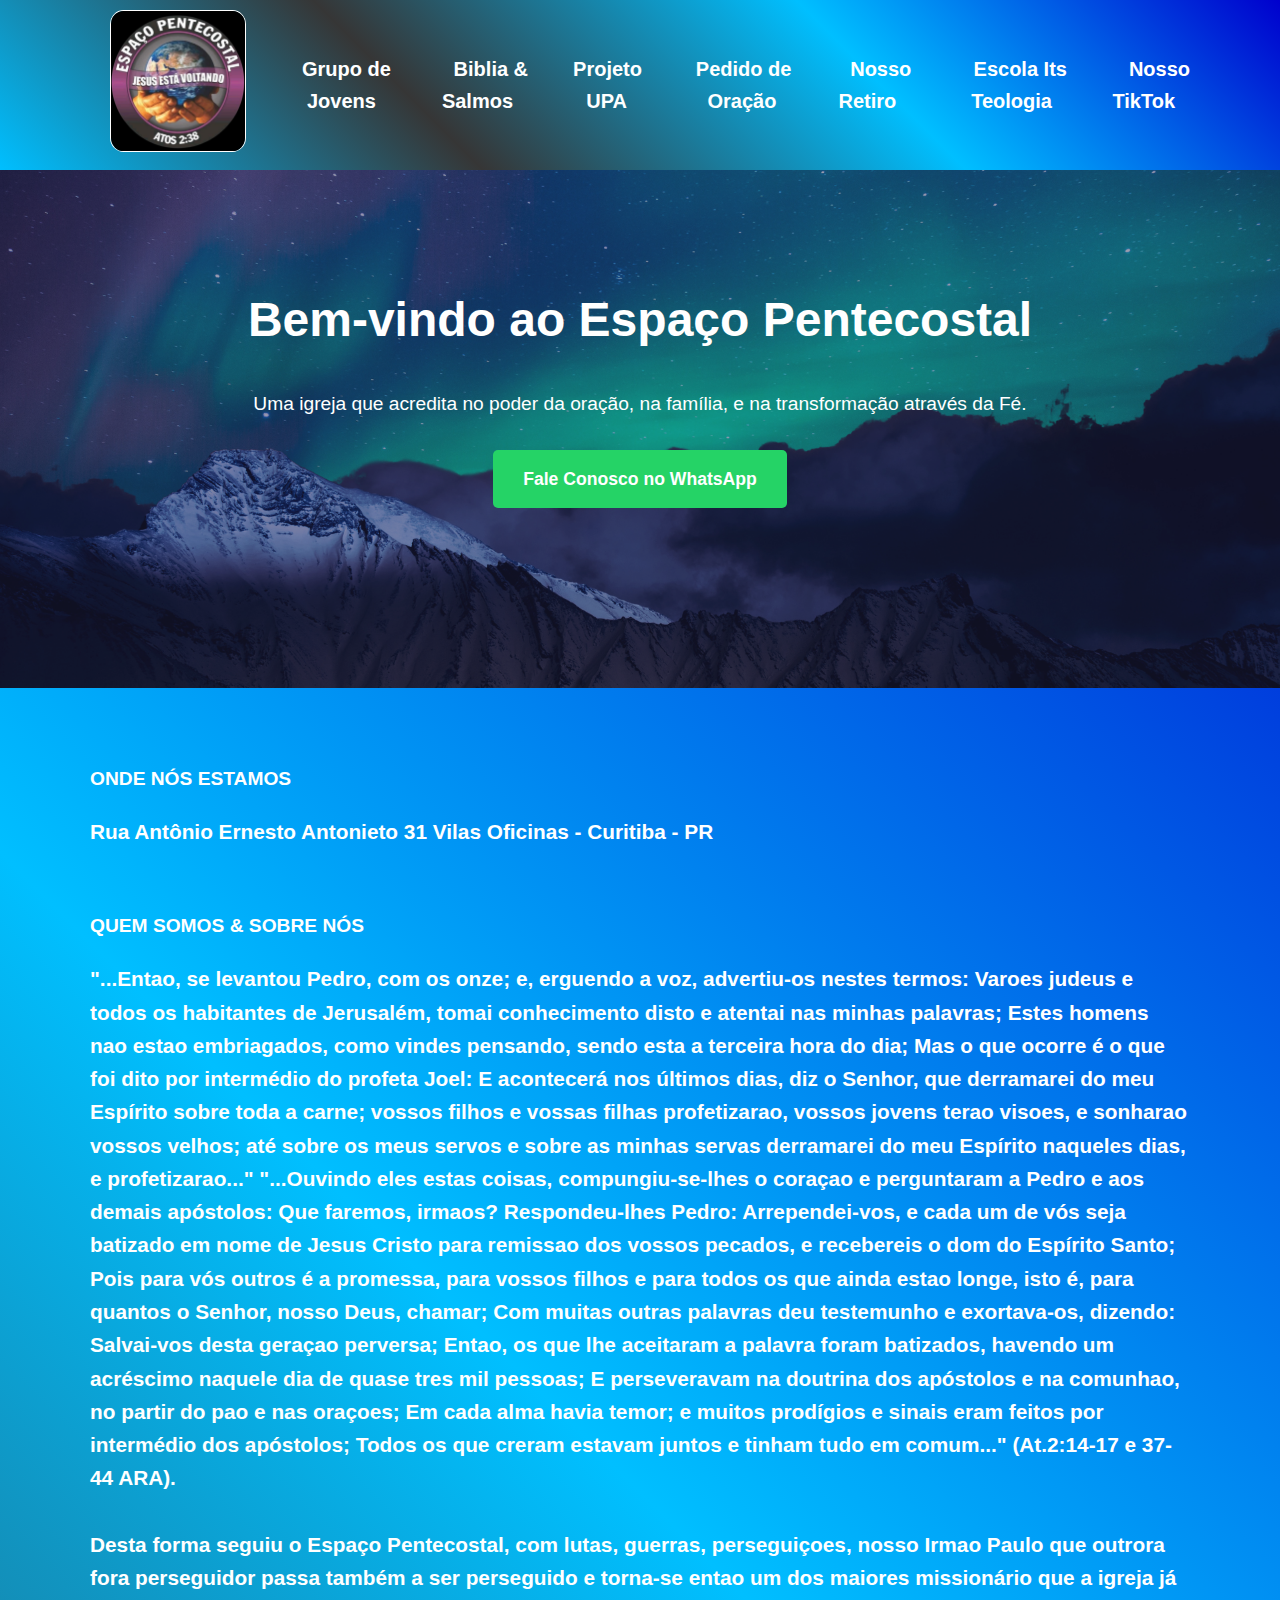
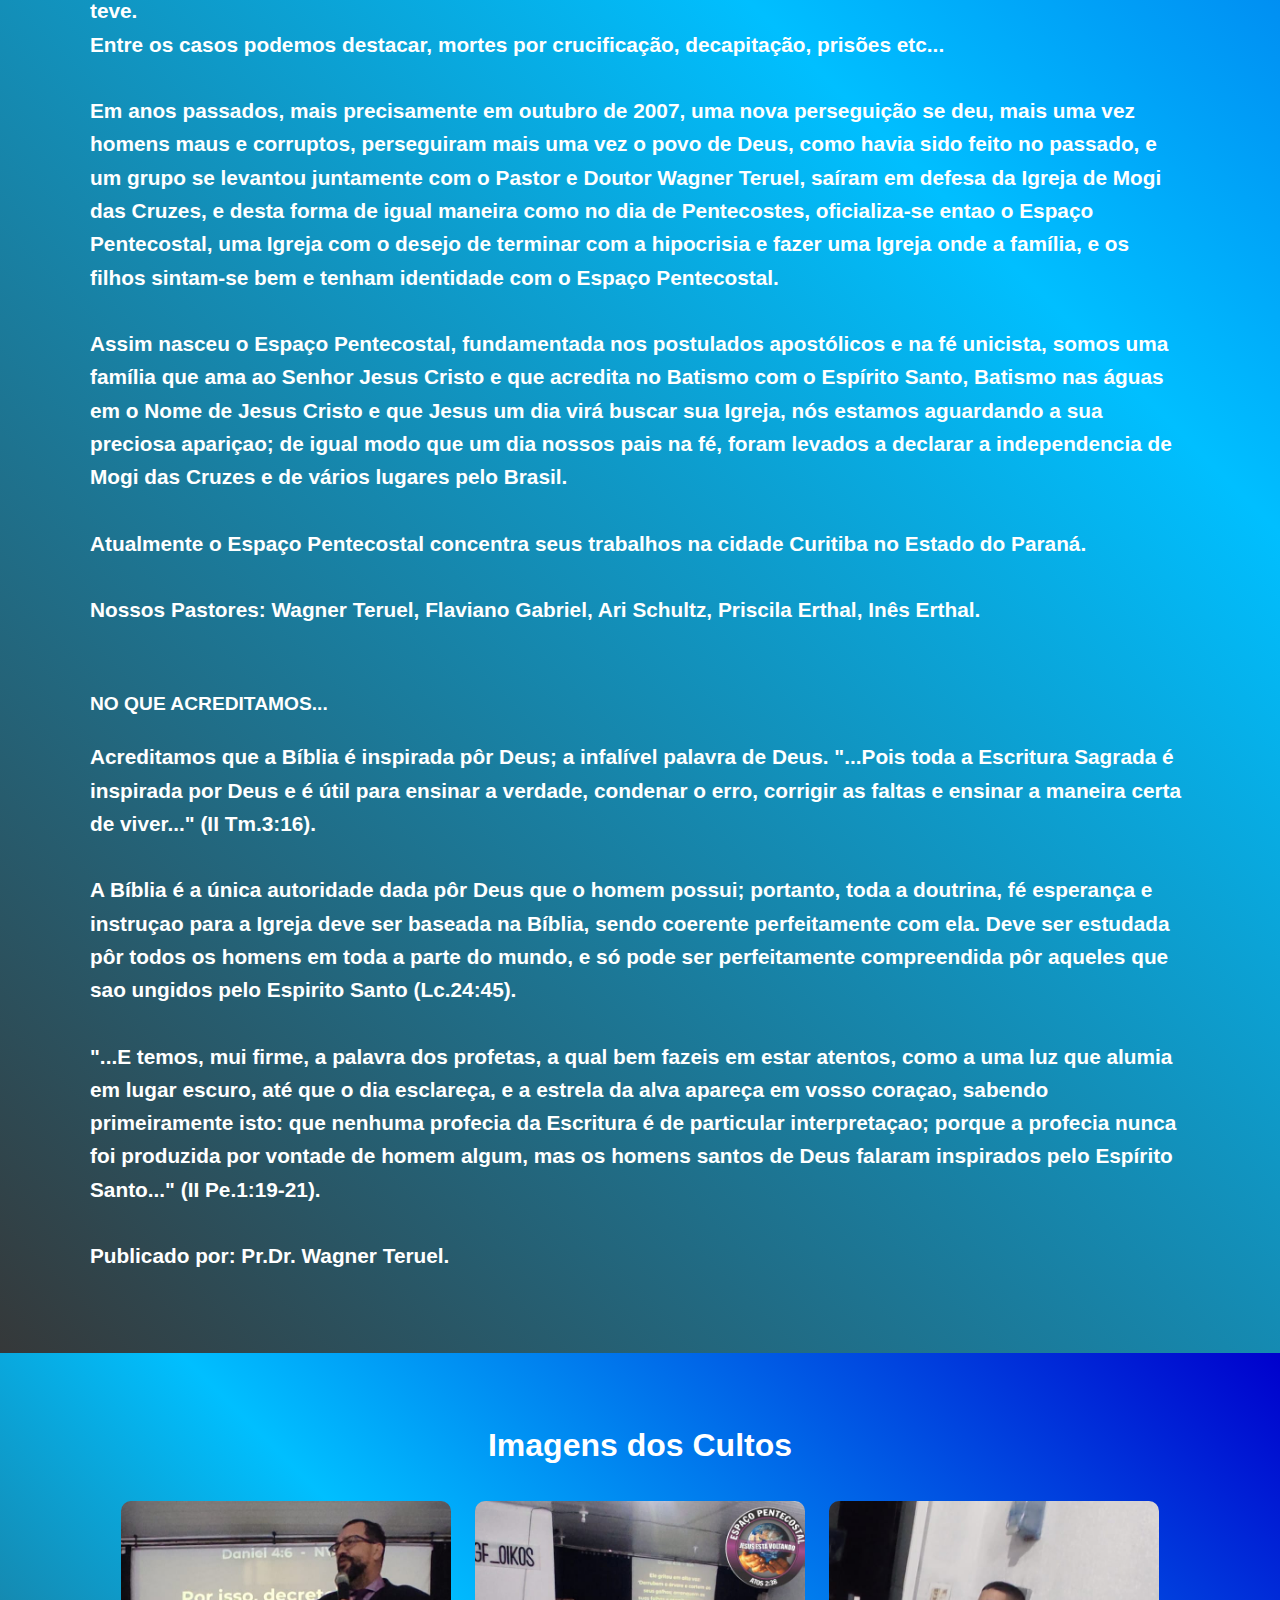
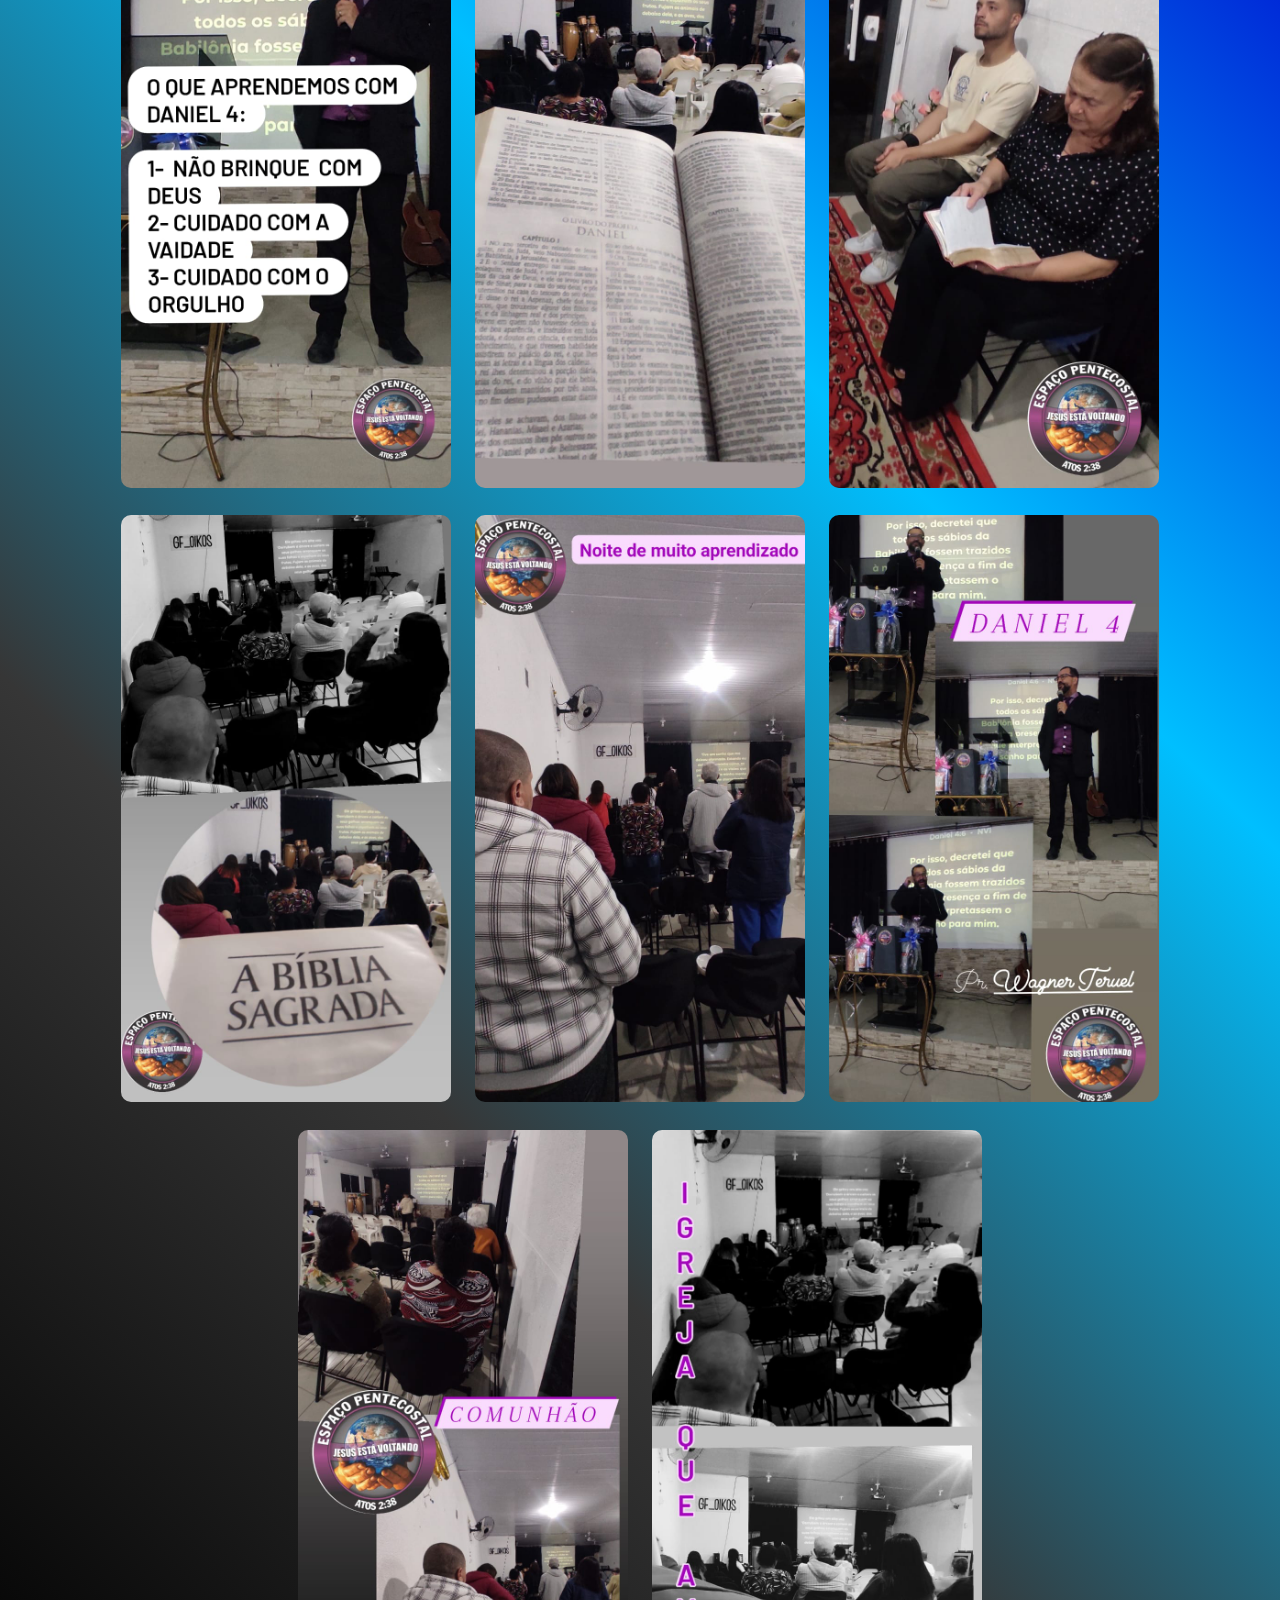
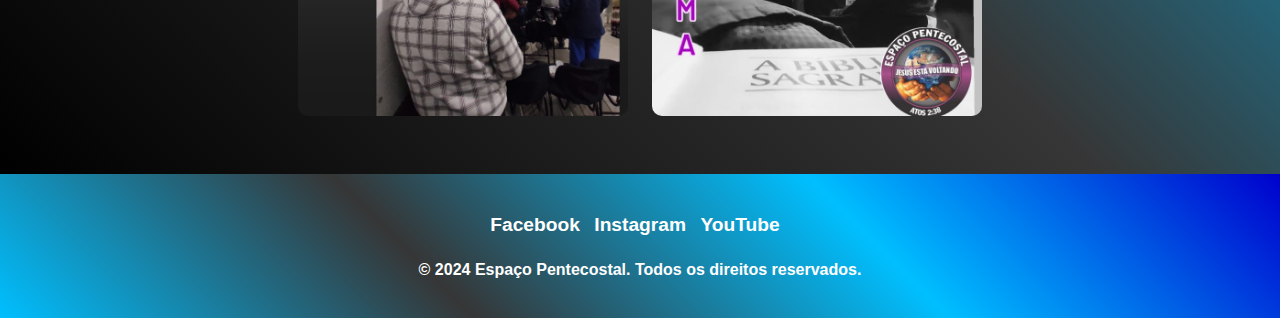
==== commit 48d60470: "Update index.html" ====
--- a/index.html
+++ b/index.html
@@ -4,7 +4,7 @@
     <meta charset="UTF-8">
     <meta name="viewport" content="width=device-width, initial-scale=1.0">
     <meta name="description" content="Espaço Pentecostal - Igreja da Família Unicista em Curitiba, PR. Conheça nossa história, nossas crenças e participe das nossas atividades. Contate-nos via WhatsApp!">
-    <meta name="keywords" content="Igreja Pentecostal, Espaço Pentecostal, Igreja Unicista, Curitiba, Família Cristã, Batismo, Espírito Santo, Fé Cristã, Jesus Cristo">
+    <meta name="keywords" content="Espaço Pentecostal,Igreja Espaco pentecostal, Igreja Pentecostal,Igreja Espaço Pentecostal Curitiba, Igreja Unicista, Curitiba, Família Cristã, Batismo, Espírito Santo, Fé Cristã, Jesus Cristo">
     <meta name="author" content="Espaço Pentecostal">
     <meta property="og:title" content="Espaço Pentecostal - Igreja da Família Unicista em Curitiba">
     <meta property="og:description" content="Participe do Espaço Pentecostal, uma igreja unicista em Curitiba que acredita na família, no batismo com o Espírito Santo, e na volta de Jesus Cristo.">
@@ -333,6 +333,7 @@
                     <li><a href="oracao.html">Pedido de Oração</a></li>
                     <li><a href="retiro.html">Nosso Retiro</a></li>
                     <li><a href="https://www.itsteologia.com.br/">Escola Its Teologia</a></li>
+                    <li><a href="https://www.tiktok.com/@ep_curitiba?_t=8qpyjPmfyLe&_r=1">Nosso TikTok</a></li>
                 </ul>
             </nav>
         </div>
@@ -442,3 +443,4 @@
     </script>
 </body>
 </html>
+
